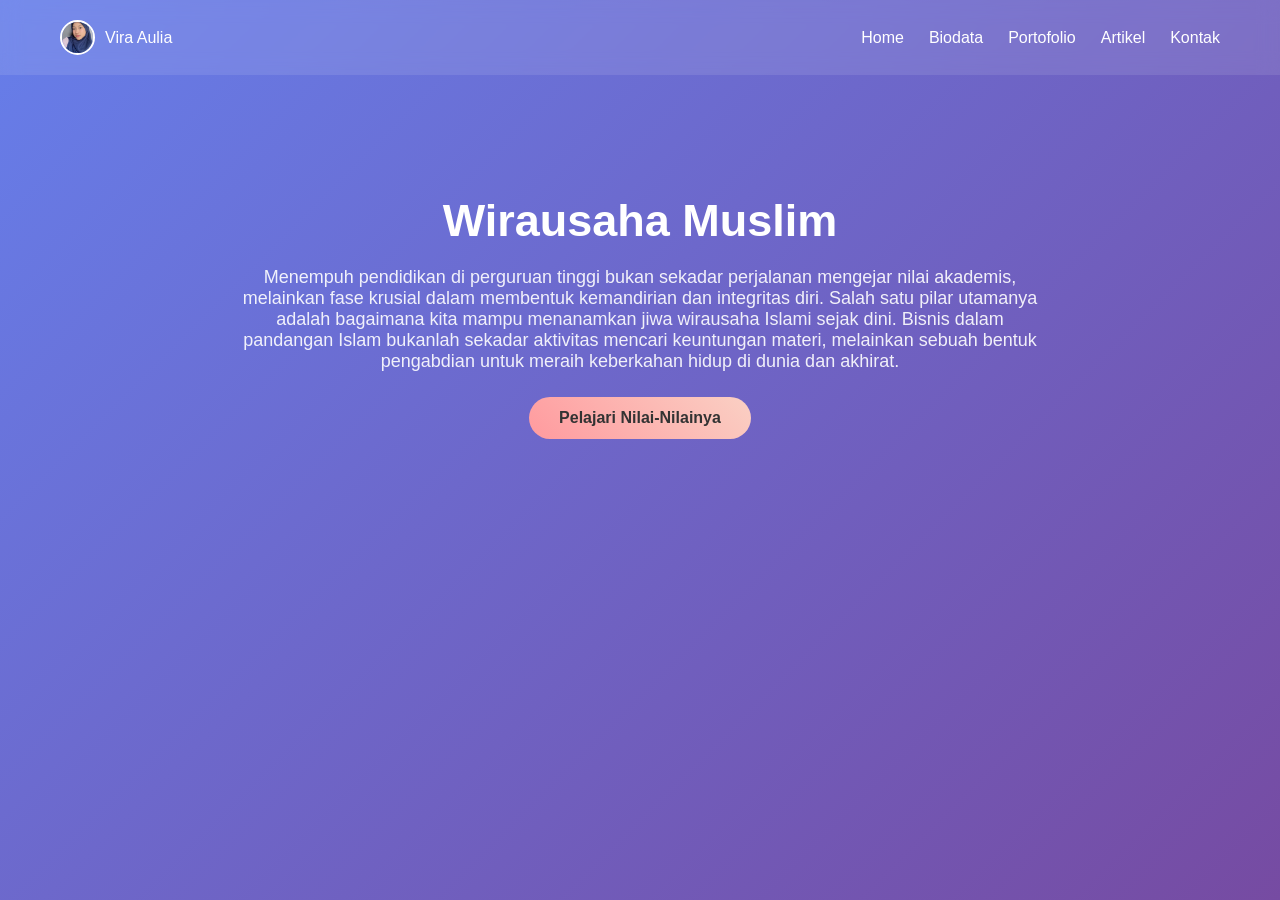
==== artikel.html @ 34ce3f13 "Add files via upload" ====
<!DOCTYPE html>
<html lang="id">
<head>
    <meta charset="UTF-8">
    <title>Karakter Wirausaha Muslim</title>
    <link rel="stylesheet" href="style.css"> </head>
<body>

    <nav>
        <div class="logo">
            <img src="foto pribadi.jpeg" alt="Vira Aulia" class="nav-profile-img"> Vira Aulia
        </div>
        <ul>
            <li><a href="index.html">Home</a></li>
            <li><a href="biodata.html">Biodata</a></li>
            <li><a href="portofolio.html">Portofolio</a></li>
            <li><a href="artikel.html">Artikel</a></li>
            <li><a href="kontak.html">Kontak</a></li>
        </ul>
    </nav>

    <!-- HERO -->
    <section class="hero">
        <h1>Wirausaha Muslim</h1>
        <p>Menempuh pendidikan di perguruan tinggi bukan sekadar perjalanan mengejar nilai akademis, melainkan fase krusial dalam membentuk kemandirian dan integritas diri. 
           Salah satu pilar utamanya adalah bagaimana kita mampu menanamkan jiwa wirausaha Islami sejak dini. Bisnis dalam pandangan Islam bukanlah sekadar aktivitas mencari 
           keuntungan materi, melainkan sebuah bentuk pengabdian untuk meraih keberkahan hidup di dunia dan akhirat.</p>
        <a href="artikel2.html" class="btn">Pelajari Nilai-Nilainya</a>
    </section>  
    </section>

</body>
</html>
---- style.css ----
/* RESET */
* {
    margin: 0;
    padding: 0;
    box-sizing: border-box;
    font-family: 'Poppins', sans-serif;
}

body {
    background: linear-gradient(135deg, #667eea, #764ba2);
    min-height: 100vh;
    color: white;
}

/* NAVBAR */
nav {
    display: flex;
    justify-content: space-between;
    align-items: center;
    padding: 20px 60px;
    background: rgba(255,255,255,0.1);
    backdrop-filter: blur(10px);
    position: sticky;
    top: 0;
}

/* --- GAYA UNTUK FOTO DI NAVBAR --- */
.logo {
    display: flex;         /* Membuat foto dan teks sejajar horisontal */
    align-items: center;    /* Membuat foto dan teks rata tengah secara vertikal */
    gap: 10px;             /* Memberi jarak antara foto dan teks */
}

.nav-profile-img {
    width: 35px;           /* Ukuran lebar foto, sesuaikan agar pas */
    height: 35px;          /* Ukuran tinggi foto, harus sama dengan lebar */
    border-radius: 50%;    /* Membuat foto menjadi lingkaran sempurna */
    object-fit: cover;     /* Memastikan foto tidak gepeng */
    border: 2px solid white; /* Memberi ring putih tipis agar estetik */
}

nav ul {
    list-style: none;
    display: flex;
    gap: 25px;
}

nav a {
    text-decoration: none;
    color: white;
    font-weight: 500;
    transition: 0.3s;
}

nav a:hover {
    color: #ffd369;
}

/* SECTION */
.section {
    padding: 80px 60px;
    text-align: center;
}

.section h2 {
    font-size: 32px;
    margin-bottom: 30px;
}

/* HERO */
.hero {
    text-align: center;
    padding: 120px 20px;
}

.hero h1 {
    font-size: 45px;
    margin-bottom: 20px;
}

.hero p {
    font-size: 18px;
    opacity: 0.9;
    max-width: 800px;
    margin-left: auto;
    margin-right: auto;
}
/* BUTTON */
.btn {
    display: inline-block;
    margin-top: 25px;
    padding: 12px 30px;
    background: linear-gradient(45deg, #ff9a9e, #fad0c4);
    color: #333;
    font-weight: bold;
    border-radius: 30px;
    text-decoration: none;
    transition: 0.3s;
}

.btn:hover {
    background: white !important;
    color: #764ba2 !important;
    transform: scale(1.05);
}

/* GRID */
.grid {
    display: grid;
    grid-template-columns: repeat(auto-fit, minmax(250px,1fr));
    gap: 30px;
    margin-top: 40px;
}

/* CARD */

.card img {
    width: 100%;          /* Gambar memenuhi lebar kartu */
    height: 200px;         /* Tinggi tetap agar semua kartu seragam */
    object-fit: cover;     /* Gambar tidak gepeng, otomatis terpotong rapi */
    margin: 0 auto 20px auto; /* Menambah 'auto' di kiri & kanan untuk menengahkah */
    display: block;      /* Penting agar margin auto berfungsi */
    border-radius: 12px;   /* Sudut gambar melengkung halus */
    margin-bottom: 20px;   /* Jarak antara gambar dan judul teks */
    border: 1px solid rgba(255, 255, 255, 0.2); /* Bingkai tipis transparan */
    transition: 0.3s;      /* Animasi halus saat hover */
    object-position: center 40%; /* Ini akan menarik tampilan gambar ke arah atas (sehingga orangnya terlihat turun) */
}

.card {
    background: rgba(255,255,255,0.15);
    padding: 30px;
    border-radius: 15px;
    backdrop-filter: blur(8px);
    transition: 0.3s;
}

.card:hover {
    transform: translateY(-10px);
    background: rgba(255,255,255,0.25);
}

/* FOOTER */
footer {
    text-align: center;
    padding: 20px;
    background: rgba(0,0,0,0.2);
    margin-top: 40px;
}

/* CONTAINER BIODATA */
.profile-card {
    background: rgba(255, 255, 255, 0.15); /* Efek transparan */
    backdrop-filter: blur(10px);           /* Efek blur kaca */
    border-radius: 20px;
    padding: 40px;
    max-width: 600px;
    margin: 40px auto;
    display: flex;
    flex-direction: column;
    align-items: center;
    border: 1px solid rgba(255, 255, 255, 0.3);
    box-shadow: 0 15px 35px rgba(0, 0, 0, 0.2);
}

/* FOTO PROFIL */
.profile-img-container {
    width: 150px;
    height: 150px;
    border-radius: 50%; /* Membuat foto jadi bulat */
    overflow: hidden;
    border: 4px solid #1c5288; /* Memberi ring warna agar menonjol */
    margin-bottom: 25px;
}

.profile-img {
    width: 100%;
    height: 100%;
    object-fit: cover;
}

/* TEXT DETAILS */
.profile-details h2 {
    margin-bottom: 20px;
    font-size: 28px;
    border-bottom: 2px solid rgba(255, 255, 255, 0.2);
    padding-bottom: 10px;
}

.info-row {
    display: flex;
    width: 100%;
    margin-bottom: 12px;
    text-align: left;
    gap: 20px;
}

.label {
    font-weight: bold;
    color: #4e0780; /* Warna aksen sesuai hover navigasi kamu */
    width: 120px;
    display: inline-block;
    flex-shrink: 0;
}

.value {
    color: white;
    opacity: 0.9;
    flex: 1;
}

/* KHUSUS HERO HOME */
.hero-home {
    height: 120vh; /* Mengisi sebagian besar layar */
    display: flex;
    justify-content: center;
    align-items: center;
    text-align: center;
    padding: 0 20px;
}

.hero-content h1 {
    font-size: 48px;
    margin-bottom: 20px;
    text-shadow: 2px 2px 10px rgba(0,0,0,0.2);
    animation: fadeInDown 1s ease-out;
}

.hero-content p {
    font-size: 20px;
    margin-bottom: 30px;
    opacity: 0.9;
    animation: fadeInUp 1s ease-out;
}

/* TOMBOL TAMBAHAN */
.home-buttons {
    display: flex;
    gap: 20px;
    justify-content: center;
}

.btn-outline {
    display: inline-block;
    margin-top: 25px;
    padding: 12px 30px;
    background: linear-gradient(45deg, #ff9a9e, #fad0c4);
    color: #333;
    font-weight: bold;
    border-radius: 30px;
    text-decoration: none;
    transition: 0.3s;
}

.btn-outline:hover {
    background: white !important;
    color: #764ba2 !important;
}

/* ANIMASI SEDERHANA */
@keyframes fadeInDown {
    from { opacity: 0; transform: translateY(-30px); }
    to { opacity: 1; transform: translateY(0); }
}

@keyframes fadeInUp {
    from { opacity: 0; transform: translateY(30px); }
    to { opacity: 1; transform: translateY(0); }
}
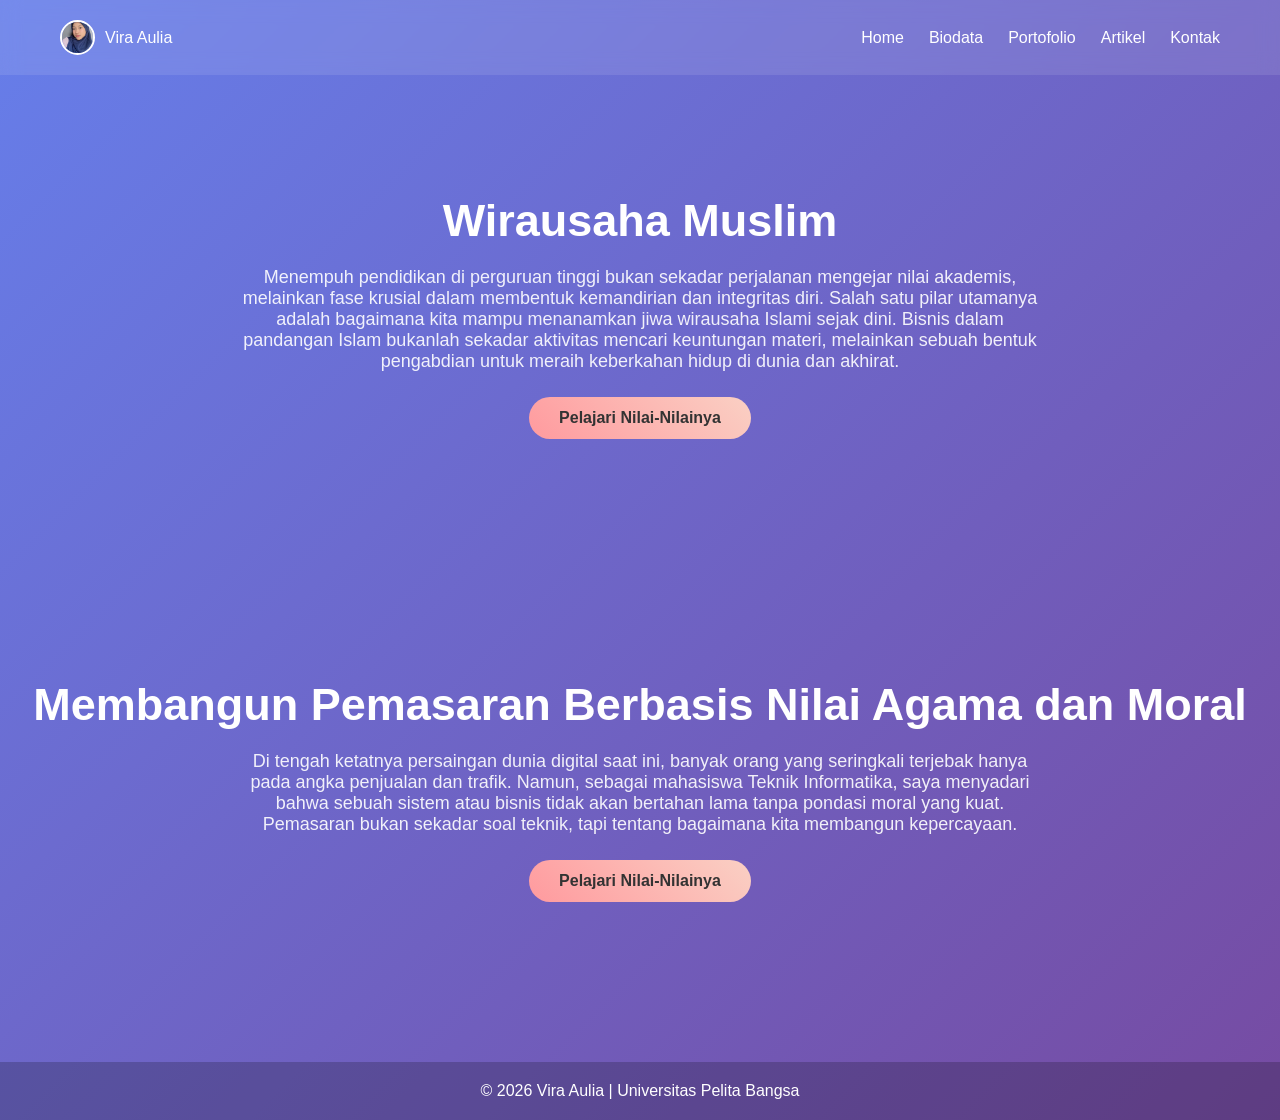
==== commit b331e3be: "Add files via upload" ====
--- a/artikel.html
+++ b/artikel.html
@@ -27,7 +27,18 @@
            keuntungan materi, melainkan sebuah bentuk pengabdian untuk meraih keberkahan hidup di dunia dan akhirat.</p>
         <a href="artikel2.html" class="btn">Pelajari Nilai-Nilainya</a>
     </section>  
+    <section class="hero">
+        <h1>Membangun Pemasaran Berbasis Nilai Agama dan Moral</h1>
+        <p>Di tengah ketatnya persaingan dunia digital saat ini, banyak orang yang seringkali terjebak hanya pada angka penjualan dan trafik. 
+           Namun, sebagai mahasiswa Teknik Informatika, saya menyadari bahwa sebuah sistem atau bisnis tidak akan bertahan lama tanpa pondasi moral yang kuat. 
+           Pemasaran bukan sekadar soal teknik, tapi tentang bagaimana kita membangun kepercayaan.</p>
+        <a href="artikel3.html" class="btn">Pelajari Nilai-Nilainya</a>
+    </section>  
     </section>
+
+<footer>
+    <p>&copy; 2026 Vira Aulia | Universitas Pelita Bangsa</p>
+</footer>
 
 </body>
 </html>
--- a/style.css
+++ b/style.css
@@ -267,3 +267,103 @@
     from { opacity: 0; transform: translateY(30px); }
     to { opacity: 1; transform: translateY(0); }
 }
+
+/* --- GAYA KHUSUS ARTIKEL PANJANG KE SAMPING --- */
+
+.artikel-container {
+    max-width: 1000px; /* Batas lebar agar teks tidak terlalu lelah dibaca */
+    margin: 40px auto;
+    padding: 0 20px;
+    text-align: left; /* Teks rata kiri agar natural */
+}
+
+.full-width-card {
+    background: rgba(255, 255, 255, 0.15);
+    backdrop-filter: blur(8px);
+    padding: 30px;
+    border-radius: 15px;
+    margin-bottom: 20px;
+    width: 100%; /* Ini kunci agar panjang ke samping */
+    border: 1px solid rgba(255, 255, 255, 0.2);
+    transition: 0.3s;
+}
+
+.full-width-card:hover {
+    background: rgba(255, 255, 255, 0.25);
+    transform: translateX(10px); /* Efek geser sedikit ke kanan saat di-hover */
+}
+
+.artikel-container h2 {
+    margin-top: 40px;
+    margin-bottom: 20px;
+    font-size: 24px;
+    border-left: 5px solid #ffd369; /* Garis kuning di samping judul agar estetik */
+    padding-left: 15px;
+}
+
+.artikel-container p {
+    line-height: 1.8;
+    margin-bottom: 10px;
+}
+
+/* Style khusus untuk Studi Kasus agar beda sendiri */
+.case-study-box {
+    background: linear-gradient(45deg, rgba(255, 154, 158, 0.2), rgba(250, 208, 196, 0.2));
+    border: 2px dashed #ffd369;
+    padding: 30px;
+    border-radius: 15px;
+    margin-top: 40px;
+}
+
+/* CONTAINER UTAMA ARTIKEL */
+.artikel-wrapper {
+    max-width: 900px;           /* Membatasi lebar teks agar tidak mentok ke pinggir */
+    margin: 50px auto;          /* Menengahkan artikel */
+    padding: 40px;
+    background: rgba(255, 255, 255, 0.1); /* Kotak transparan tipis */
+    backdrop-filter: blur(15px); /* Efek kaca blur */
+    border-radius: 20px;
+    border: 1px solid rgba(255, 255, 255, 0.2);
+    box-shadow: 0 20px 40px rgba(0,0,0,0.2);
+    text-align: left;           /* Teks rata kiri agar enak dibaca */
+}
+
+/* JUDUL & SUBJUDUL */
+.artikel-wrapper h1 {
+    text-align: center;
+    margin-bottom: 40px;
+    font-size: 2.5rem;
+    color: #ffd369;             /* Warna kuning agar kontras */
+}
+
+.artikel-wrapper h2 {
+    color: #ffd369;
+    margin-top: 30px;
+    margin-bottom: 15px;
+    font-size: 1.5rem;
+    border-bottom: 1px solid rgba(255, 255, 255, 0.2);
+    padding-bottom: 5px;
+}
+
+/* POINT-POINT LIST */
+.artikel-wrapper ul {
+    list-style: none;
+    padding-left: 0;
+}
+
+.artikel-wrapper li {
+    background: rgba(255, 255, 255, 0.05);
+    margin-bottom: 10px;
+    padding: 15px;
+    border-radius: 10px;
+    line-height: 1.6;
+}
+
+/* KHUSUS STUDI KASUS */
+.studi-kasus-box {
+    background: rgba(0, 0, 0, 0.2);
+    padding: 25px;
+    border-radius: 15px;
+    margin-top: 30px;
+    border-left: 5px solid #ff9a9e;
+}
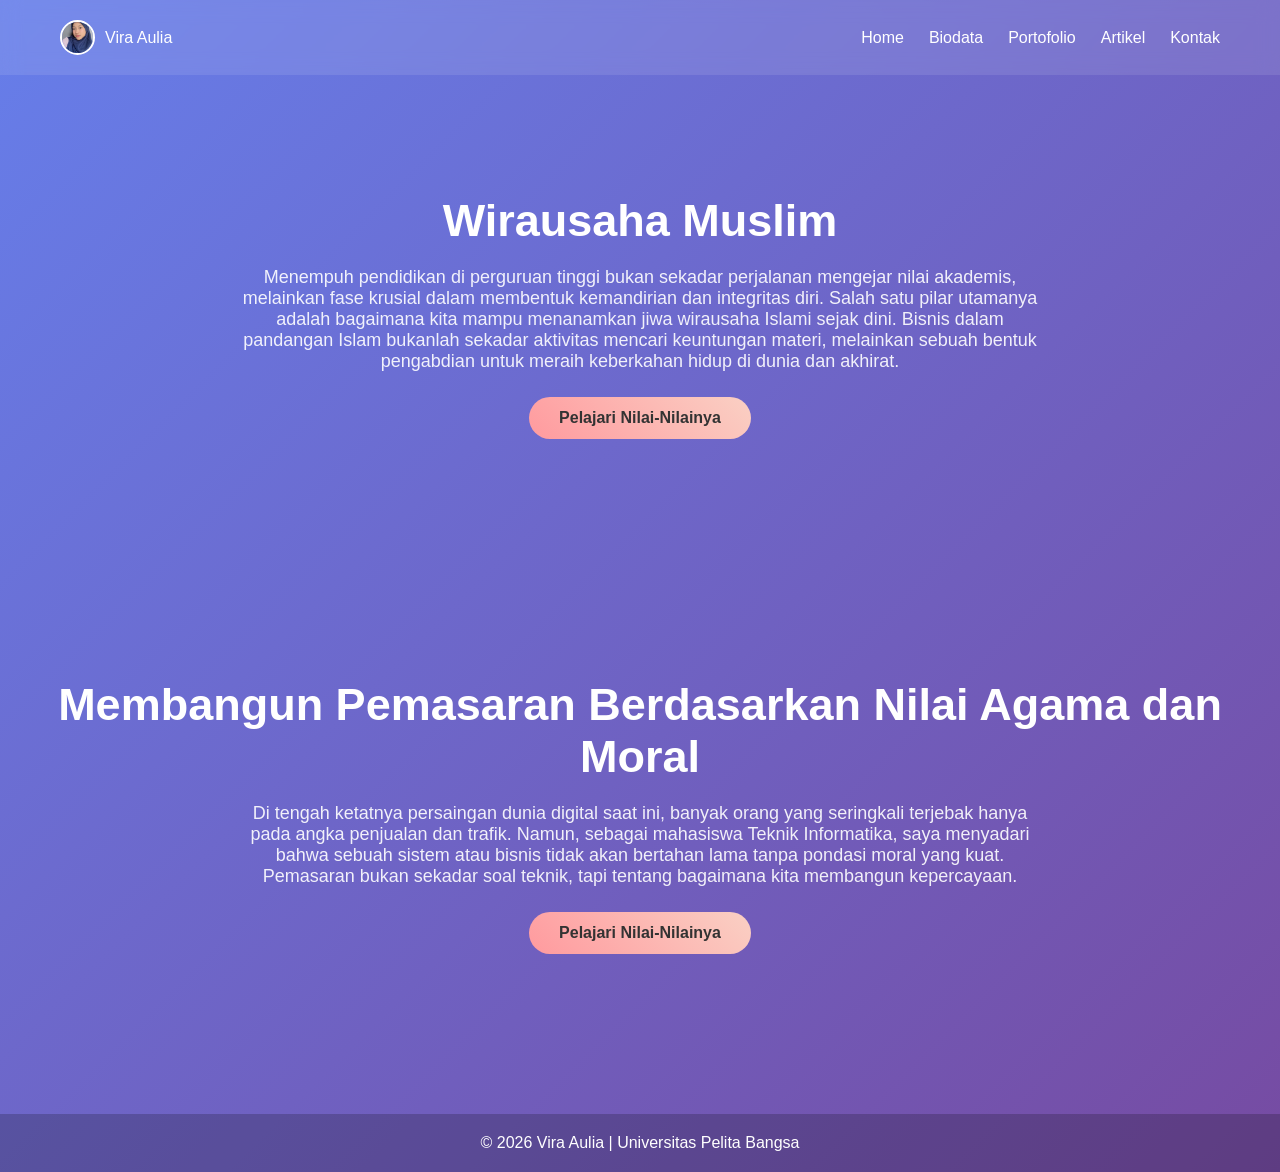
==== commit 3d27898a: "Add files via upload" ====
--- a/artikel.html
+++ b/artikel.html
@@ -28,7 +28,7 @@
         <a href="artikel2.html" class="btn">Pelajari Nilai-Nilainya</a>
     </section>  
     <section class="hero">
-        <h1>Membangun Pemasaran Berbasis Nilai Agama dan Moral</h1>
+        <h1>Membangun Pemasaran Berdasarkan Nilai Agama dan Moral</h1>
         <p>Di tengah ketatnya persaingan dunia digital saat ini, banyak orang yang seringkali terjebak hanya pada angka penjualan dan trafik. 
            Namun, sebagai mahasiswa Teknik Informatika, saya menyadari bahwa sebuah sistem atau bisnis tidak akan bertahan lama tanpa pondasi moral yang kuat. 
            Pemasaran bukan sekadar soal teknik, tapi tentang bagaimana kita membangun kepercayaan.</p>
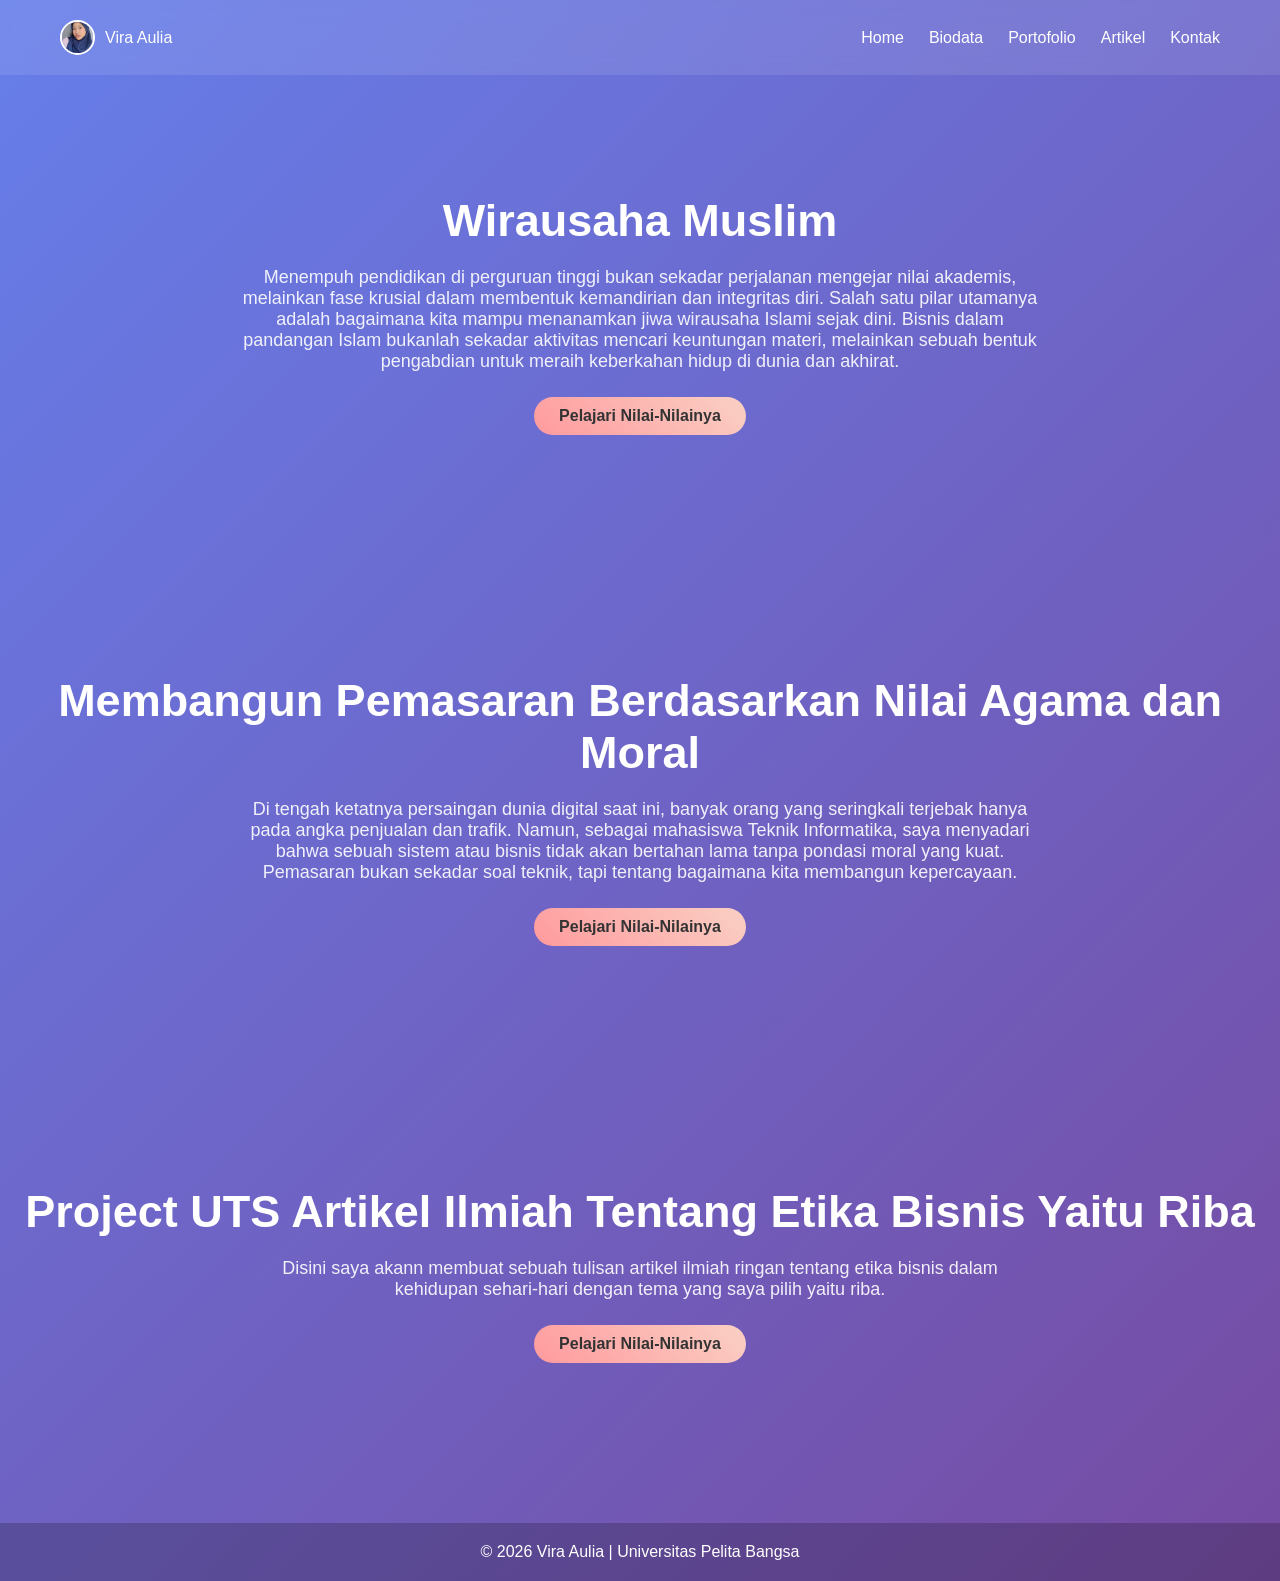
==== commit 75a7b070: "Add files via upload" ====
--- a/artikel.html
+++ b/artikel.html
@@ -34,7 +34,12 @@
            Pemasaran bukan sekadar soal teknik, tapi tentang bagaimana kita membangun kepercayaan.</p>
         <a href="artikel3.html" class="btn">Pelajari Nilai-Nilainya</a>
     </section>  
-    </section>
+    <section class="hero">
+        <h1>Project UTS Artikel Ilmiah Tentang Etika Bisnis Yaitu Riba</h1>
+        <p>Disini saya akann membuat sebuah tulisan artikel ilmiah ringan tentang etika bisnis dalam kehidupan sehari-hari dengan tema yang saya pilih yaitu riba.</p>
+        <a href="artikel4.html" class="btn">Pelajari Nilai-Nilainya</a>
+    </section>  
+    
 
 <footer>
     <p>&copy; 2026 Vira Aulia | Universitas Pelita Bangsa</p>
--- a/style.css
+++ b/style.css
@@ -366,4 +366,188 @@
     border-radius: 15px;
     margin-top: 30px;
     border-left: 5px solid #ff9a9e;
+}
+
+/* Container utama untuk artikel agar rapi di tengah */
+.article-container {
+    max-width: 900px;
+    margin: 100px auto 40px; /* Jarak atas untuk nav, margin otomatis untuk tengah */
+    padding: 20px;
+    color: white; /* Warna tulisan utama tetap putih agar kontras dengan ungu */
+}
+
+/* Header Artikel */
+.article-header h1 {
+    font-size: 2.2rem;
+    line-height: 1.3;
+    margin-bottom: 10px;
+    text-shadow: 2px 2px 4px rgba(0,0,0,0.3); /* Agar tulisan lebih tegas */
+}
+
+/* Bagian Abstrak */
+.abstract {
+    background: rgba(255, 255, 255, 0.1);
+    padding: 30px; /* Ditambah agar teks tidak mepet ke pinggir kotak */
+    border-radius: 10px;
+    border-left: 5px solid #ff7eb3;
+    margin-bottom: 40px; /* Memberi jarak lebih ke poin di bawahnya */
+    
+    /* Pengaturan Jarak Tulisan */
+    line-height: 1.8; /* Mengatur jarak antar baris agar lebih renggang */
+    letter-spacing: 0.5px; /* Memberi sedikit ruang antar huruf agar tidak rapat */
+    text-align: justify; /* Membuat teks rata kanan-kiri agar terlihat rapi secara profesional */
+}
+
+.abstract h3 {
+    margin-bottom: 15px; /* Memberi jarak antara judul 'Abstrak' dengan isi teksnya */
+    font-size: 1.4rem;
+    color: #f073a7; /* Menyamakan warna judul abstrak dengan garis pinggir */
+}
+
+/* Styling Judul yang bisa diklik (Summary) */
+summary {
+    list-style: none; /* Menghilangkan panah bawaan */
+    cursor: pointer;
+    background: rgba(0, 0, 0, 0.2); /* Latar belakang lebih gelap sedikit dari ungu asli */
+    padding: 15px 20px;
+    border-radius: 8px;
+    font-weight: bold;
+    font-size: 1.2rem;
+    margin-top: 15px;
+    transition: background 0.3s ease;
+    border: 1px solid rgba(255, 255, 255, 0.2);
+    display: flex;
+    justify-content: space-between;
+    align-items: center;
+}
+
+summary:hover {
+    background: rgba(255, 255, 255, 0.2); /* Efek terang saat kursor di atasnya */
+}
+
+/* Menambah simbol + manual di sebelah kanan */
+summary::after {
+    content: '▶';
+    font-size: 0.8rem;
+    transition: transform 0.3s;
+}
+
+details[open] summary::after {
+    transform: rotate(90deg); /* Panah berputar saat dibuka */
+}
+
+/* Kotak Isi Materi (Muncul saat diklik) */
+.isi-materi {
+    background: white; /* Latar belakang putih agar teks hitam sangat mudah dibaca */
+    color: #333; /* Warna teks isi materi menjadi gelap */
+    padding: 25px;
+    border-radius: 0 0 10px 10px;
+    margin-top: -5px; /* Menempel dengan summary di atasnya */
+    line-height: 1.7;
+    box-shadow: 0 5px 15px rgba(0,0,0,0.2);
+}
+
+.isi-materi h3 {
+    color: #5d54a4; /* Warna judul sub-poin mengikuti tema ungu */
+    margin-top: 15px;
+}
+
+/* Merapikan List di dalam isi */
+.isi-materi ul, .isi-materi ol {
+    padding-left: 20px;
+    margin: 10px 0;
+}
+
+.isi-materi li {
+    margin-bottom: 8px;
+}
+
+.navigation-buttons {
+    display: flex;
+    justify-content: space-between; /* Ini yang membuat satu di kiri dan satu di kanan */
+    align-items: center;
+    width: 100%;
+    max-width: 900px; /* Sesuaikan dengan lebar artikel Anda */
+    margin: 40px auto; /* Memberi jarak atas dan bawah serta rata tengah */
+}
+
+/* Opsional: Agar tampilan tombol tetap konsisten dengan desain Anda sebelumnya */
+.btn {
+    padding: 10px 25px;
+    text-decoration: none;
+    border-radius: 20px;
+    background-color: #ffb3ba; /* Warna pink lembut seperti di gambar */
+    color: #333;
+    font-weight: bold;
+    transition: transform 0.3s ease;
+}
+
+.btn:hover {
+    transform: scale(1.05);
+}
+
+/* Container khusus model baru */
+.article-container-new {
+    max-width: 1000px;
+    margin: 80px auto;
+    padding: 20px;
+    color: white;
+}
+
+/* Membuat dua gambar sejajar (Grid) */
+.evidence-grid {
+    display: grid;
+    grid-template-columns: 1fr 1fr; /* Membagi dua kolom sama besar */
+    gap: 20px;
+    margin: 30px 0;
+}
+
+.evidence-item img {
+    width: 100%;
+    height: 250px;
+    object-fit: cover; /* Agar gambar tidak gepeng */
+    border-radius: 12px;
+    border: 3px solid rgba(255, 255, 255, 0.3);
+    transition: transform 0.3s;
+}
+
+.evidence-item img:hover {
+    transform: scale(1.02);
+}
+
+.caption {
+    text-align: center;
+    margin-top: 10px;
+    font-size: 0.9rem;
+    font-style: italic;
+    color: #ffb3ba;
+}
+
+/* Bagian Opini */
+.opinion-section {
+    margin-top: 50px;
+}
+
+.opinion-card {
+    background: white;
+    color: #333;
+    padding: 30px;
+    border-radius: 15px;
+    line-height: 1.8;
+    box-shadow: 0 10px 30px rgba(0,0,0,0.3);
+}
+
+.my-opinion {
+    margin-top: 20px;
+    padding: 15px;
+    border-left: 4px solid #5d54a4;
+    background: #f4f4f9;
+    font-style: italic;
+}
+
+/* Responsif untuk HP agar gambar jadi tumpuk vertikal */
+@media (max-width: 600px) {
+    .evidence-grid {
+        grid-template-columns: 1fr;
+    }
 }
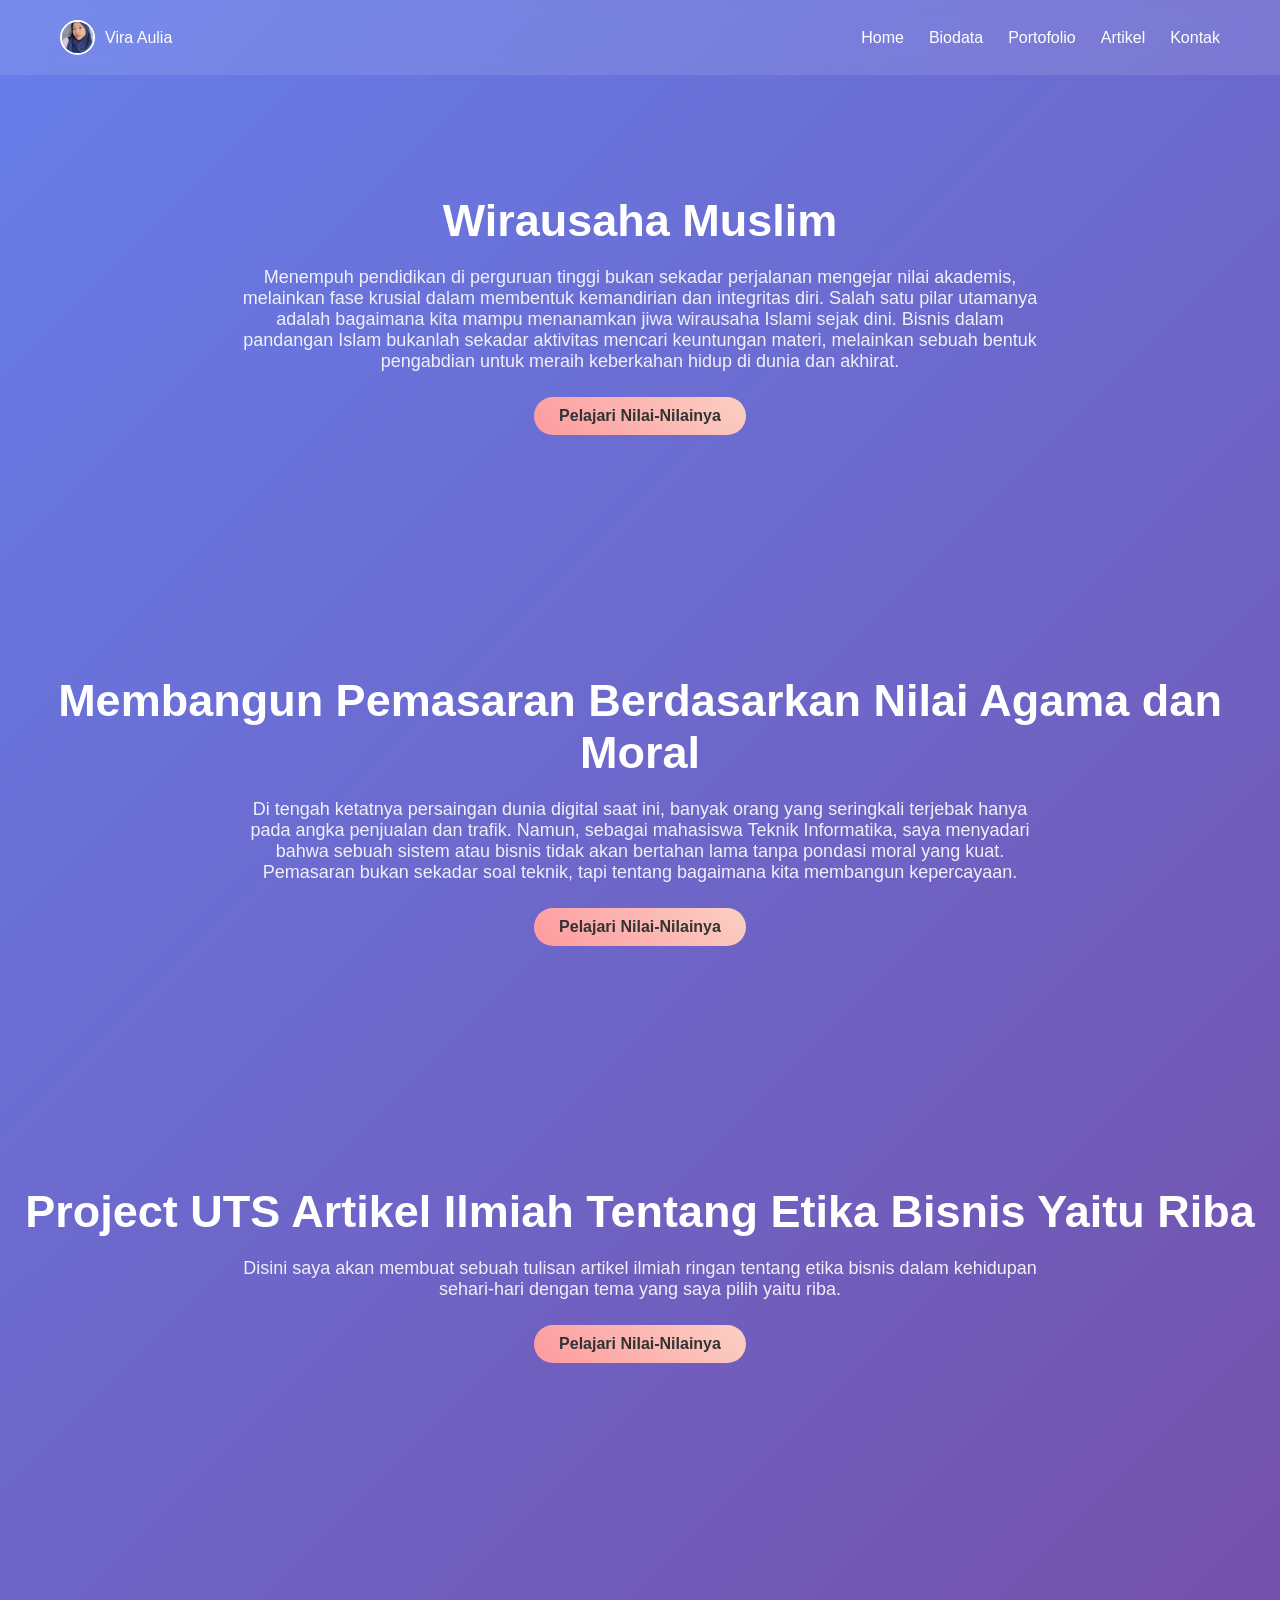
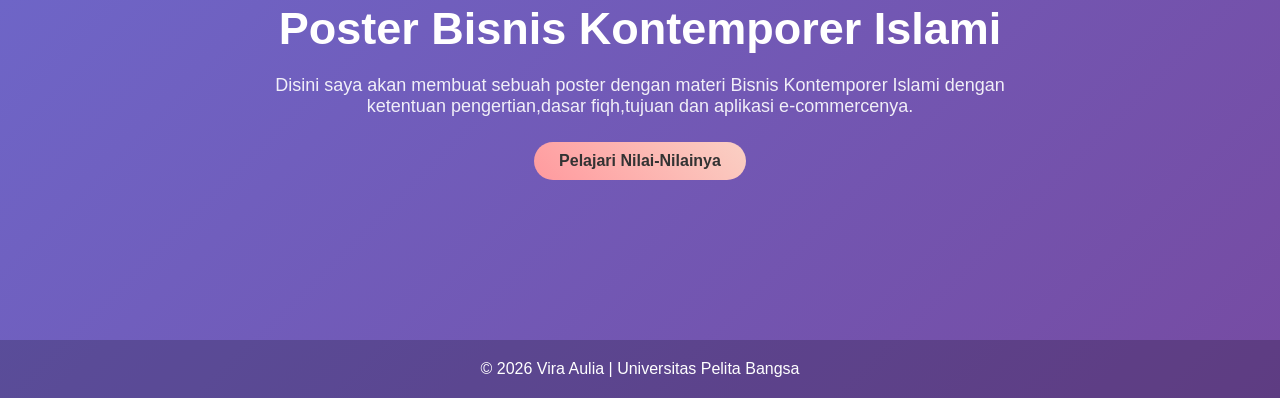
==== commit 5d6b1ad9: "Add files via upload" ====
--- a/artikel.html
+++ b/artikel.html
@@ -36,9 +36,14 @@
     </section>  
     <section class="hero">
         <h1>Project UTS Artikel Ilmiah Tentang Etika Bisnis Yaitu Riba</h1>
-        <p>Disini saya akann membuat sebuah tulisan artikel ilmiah ringan tentang etika bisnis dalam kehidupan sehari-hari dengan tema yang saya pilih yaitu riba.</p>
+        <p>Disini saya akan membuat sebuah tulisan artikel ilmiah ringan tentang etika bisnis dalam kehidupan sehari-hari dengan tema yang saya pilih yaitu riba.</p>
         <a href="artikel4.html" class="btn">Pelajari Nilai-Nilainya</a>
     </section>  
+    <section class="hero">
+        <h1>Poster Bisnis Kontemporer Islami</h1>
+        <p>Disini saya akan membuat sebuah poster dengan materi Bisnis Kontemporer Islami dengan ketentuan pengertian,dasar fiqh,tujuan dan aplikasi e-commercenya.</p>
+        <a href="artikel6.html" class="btn">Pelajari Nilai-Nilainya</a>
+    </section> 
     
 
 <footer>
--- a/style.css
+++ b/style.css
@@ -550,4 +550,103 @@
     .evidence-grid {
         grid-template-columns: 1fr;
     }
+}
+
+/* ==========================================================================
+   CSS KHUSUS HALAMAN POSTER ARTIKEL 6 (VERSI MINIMALIS & MATCHING)
+   ========================================================================== */
+
+.page-poster-body {
+    margin: 0;
+    padding: 0;
+    width: 100%;
+    min-height: 100vh;
+    box-sizing: border-box;
+    
+    /* Mengaktifkan susunan vertikal ke tengah */
+    display: flex !important;
+    flex-direction: column !important;
+    justify-content: space-between !important; /* Membuat footer bar nempel di paling bawah */
+    align-items: center !important;
+    
+    /* Gradasi ungu sesuai layout web kamu */
+    background: linear-gradient(135deg, #6253ca 0%, #a496f2 50%, #dfd9ff 100%) !important;
+    font-family: 'Segoe UI', Roboto, sans-serif;
+}
+
+/* Container utama pembungkus poster & tombol agar menggantung pas di tengah */
+.main-content-wrapper {
+    display: flex;
+    flex-direction: column;
+    align-items: center;
+    justify-content: center;
+    flex-grow: 1;
+    width: 100%;
+    padding: 20px;
+    box-sizing: border-box;
+}
+
+/* Container poster: KOTAK PUTIH DIHILANGKAN */
+.page-poster-body .poster-wrapper {
+    background-color: transparent !important; /* Menghapus background putih */
+    box-shadow: none !important;             /* Menghapus bayangan kotak putih */
+    
+    /* Menjaga ukuran gambar agar pas di layar monitor */
+    max-width: 480px; 
+    width: 100%;
+    max-height: 70vh; 
+    overflow: hidden;
+    
+    display: flex;
+    justify-content: center;
+    align-items: center;
+    margin: 0 auto 25px auto !important; 
+}
+
+/* Mengatur gambar poster agar tetap tajam dan punya lengkungan halus */
+.page-poster-body .poster-image {
+    width: 100%;
+    height: auto;
+    max-height: 70vh;
+    object-fit: contain;
+    display: block;
+    border-radius: 12px; /* Memberikan efek tumpul di ujung poster asli agar rapi */
+    box-shadow: 0 8px 30px rgba(0, 0, 0, 0.2); /* Efek bayangan tipis pada posternya saja */
+}
+
+/* Styling Tombol Kembali - Dibuat warna peach sesuai gambar kedua */
+.page-poster-body .btn-kembali {
+    display: inline-block;
+    color: #333333 !important; /* Warna teks gelap agar terbaca jelas */
+    text-decoration: none !important;
+    font-weight: 600;
+    font-size: 0.95rem;
+    background-color: #fca390; /* Warna peach pastel sesuai gambar kedua */
+    padding: 12px 35px;
+    border-radius: 25px; /* Membuat bentuk kapsul bulat lonjong */
+    transition: all 0.3s ease;
+    box-shadow: 0 4px 15px rgba(0, 0, 0, 0.15);
+    border: none;
+}
+
+.page-poster-body .btn-kembali:hover {
+    background-color: #f78b74; /* Warna sedikit lebih gelap saat disentuh cursor */
+    transform: translateY(-2px);
+    box-shadow: 0 6px 20px rgba(0, 0, 0, 0.2);
+}
+
+/* Bar Footer Gelap di bagian paling bawah layar sesuai gambar kedua */
+.page-poster-body .footer-bar {
+    width: 100%;
+    background-color: rgba(43, 31, 102, 0.4); /* Background ungu transparan gelap */
+    padding: 15px 0;
+    text-align: center;
+    box-sizing: border-box;
+}
+
+/* Teks hak cipta di dalam bar bawah */
+.page-poster-body .footer-text {
+    color: #ffffff;
+    font-size: 0.9rem;
+    letter-spacing: 0.5px;
 }
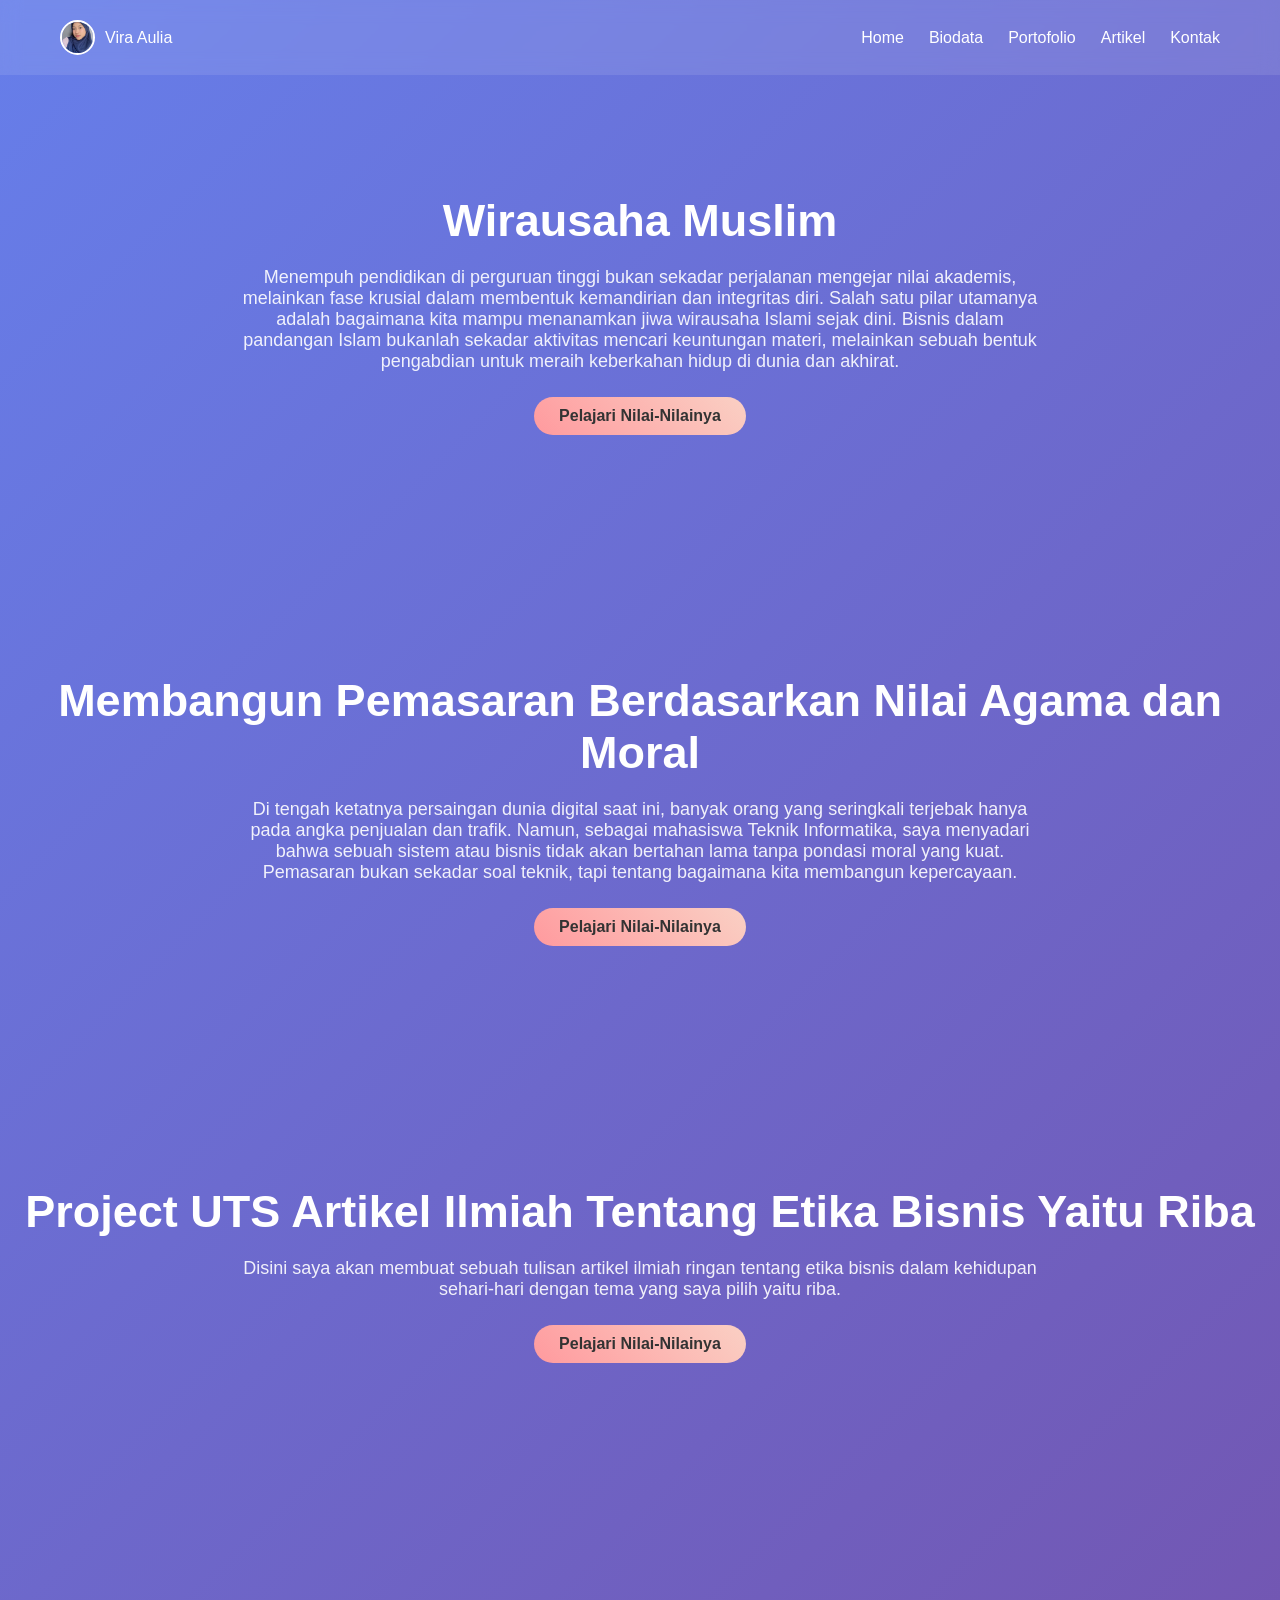
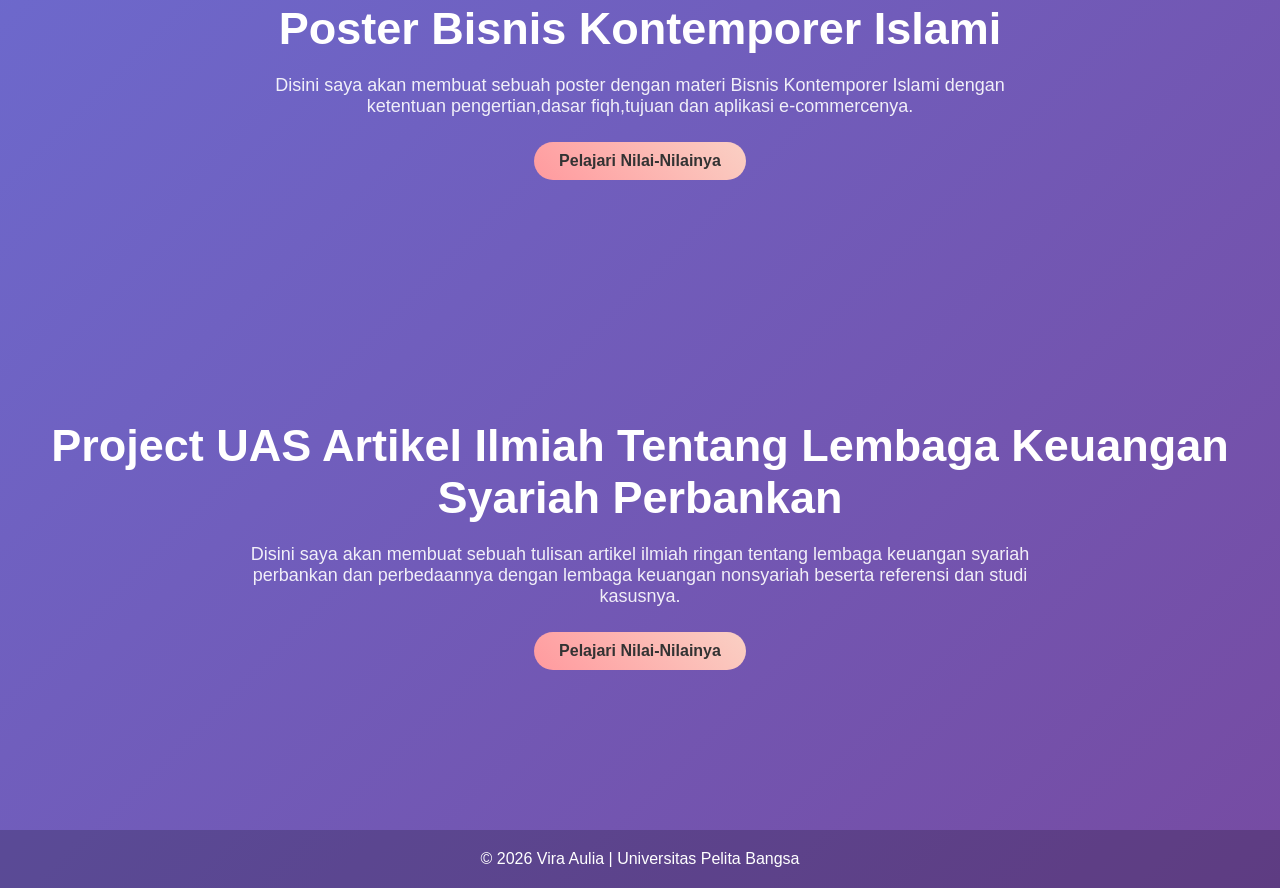
==== commit cd704391: "Add files via upload" ====
--- a/artikel.html
+++ b/artikel.html
@@ -44,6 +44,11 @@
         <p>Disini saya akan membuat sebuah poster dengan materi Bisnis Kontemporer Islami dengan ketentuan pengertian,dasar fiqh,tujuan dan aplikasi e-commercenya.</p>
         <a href="artikel6.html" class="btn">Pelajari Nilai-Nilainya</a>
     </section> 
+    <section class="hero">
+        <h1>Project UAS Artikel Ilmiah Tentang Lembaga Keuangan Syariah Perbankan</h1>
+        <p>Disini saya akan membuat sebuah tulisan artikel ilmiah ringan tentang lembaga keuangan syariah perbankan  dan perbedaannya dengan lembaga keuangan nonsyariah beserta referensi dan studi kasusnya.</p>
+        <a href="artikel7.html" class="btn">Pelajari Nilai-Nilainya</a>
+    </section>  
     
 
 <footer>
--- a/style.css
+++ b/style.css
@@ -649,4 +649,5 @@
     color: #ffffff;
     font-size: 0.9rem;
     letter-spacing: 0.5px;
-}+}
+
